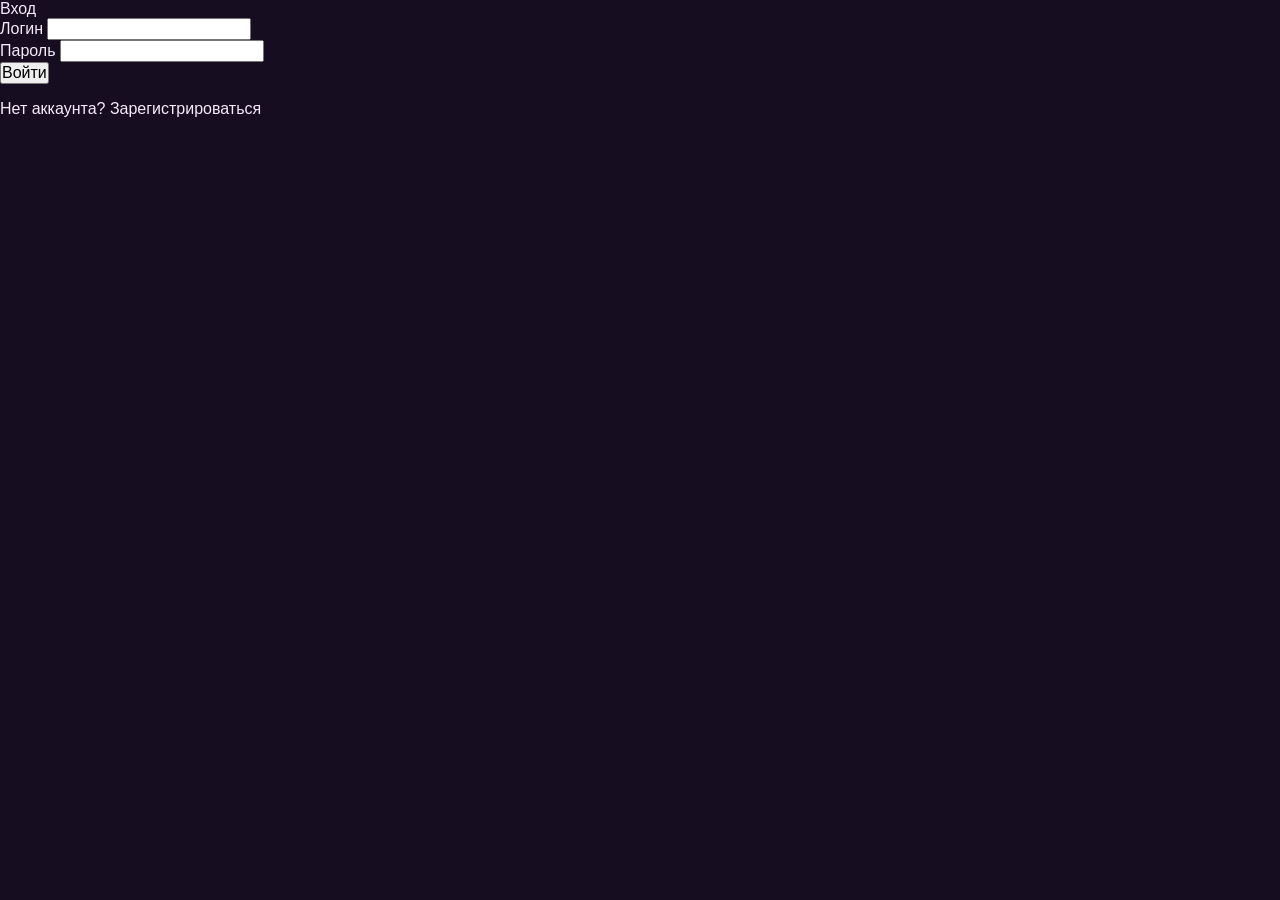
==== static/login.html @ 77241087 "initial project" ====
<!DOCTYPE html>
<html lang="ru">
<head>
    <meta charset="UTF-8">
    <meta name="viewport" content="width=device-width, initial-scale=1.0">
    <link rel="stylesheet" href="/static/css/style.css">
    <title>Вход</title>
</head>


<body>
    <main>
        <p>Вход</p>

        <form class="login-form" id="login-form">
            <div class="input">
                <label for="username">Логин</label>
                <input
                    type="text"
                    id="username"
                    name="username"
                    required
                >
            </div>

            <div class="input">
                <label for="password">Пароль</label>
                <input
                    type="password"
                    id="password"
                    name="password"
                    required
                >
            </div>

            <button class="button-login" type="submit">Войти</button>
        </form>

        <p id="message"></p>

        <p>
            Нет аккаунта?
            <a href="/static/register.html">Зарегистрироваться</a>
        </p>
    </main>

    <script src="/static/js/login.js"></script>
</body>
</html>
---- static/css/style.css ----
/* ---------- Общие настройки ---------- */

* {
    box-sizing: border-box;
    margin: 0;
    padding: 0;
}

:root {
    --background: #160d20;
    --sidebar: #21132e;
    --card: #2c1b3a;
    --card-light: #382247;
    --accent: #d85be8;
    --accent-hover: #eb7af4;
    --text: #f5eafa;
    --muted: #ad9bb8;
    --border: #493354;
}

body {
    font-family: Arial, sans-serif;
    background: var(--background);
    color: var(--text);
    min-height: 100vh;
}

button,
input,
select {
    font: inherit;
}

button {
    cursor: pointer;
}

a {
    color: inherit;
    text-decoration: none;
}

/* ---------- Общая структура ---------- */

.app-layout {
    display: flex;
    min-height: 100vh;
}

/* ---------- Боковая панель ---------- */

.sidebar {
    width: 240px;
    min-width: 240px;
    height: 100vh;
    position: sticky;
    top: 0;
    background: var(--sidebar);
    border-right: 1px solid var(--border);
    padding: 28px 20px;
    display: flex;
    flex-direction: column;
}

.sidebar-profile {
    display: flex;
    align-items: center;
    gap: 12px;
    font-weight: bold;
    margin-bottom: 45px;
    overflow-wrap: anywhere;
}

.user-avatar {
    width: 42px;
    height: 42px;
    border-radius: 50%;
    background: var(--accent);
    display: flex;
    align-items: center;
    justify-content: center;
    font-weight: bold;
    flex-shrink: 0;
}

.sidebar-nav {
    display: flex;
    flex-direction: column;
    gap: 12px;
}

.nav-link {
    padding: 13px 15px;
    border-radius: 10px;
    color: var(--muted);
    transition: 0.2s;
}

.nav-link:hover,
.nav-link.active {
    background: var(--card-light);
    color: var(--accent-hover);
}

.logout-button {
    margin-top: auto;
    padding: 13px;
    border: 1px solid var(--border);
    border-radius: 10px;
    background: transparent;
    color: var(--text);
}

.logout-button:hover {
    background: var(--card-light);
}

/* ---------- Основная область ---------- */

.main-content {
    flex: 1;
    min-width: 0;
    padding: 32px;
}

/* ---------- Приветственный баннер ---------- */

.hello-banner {
    background: linear-gradient(120deg, #382047, #54275f);
    border: 1px solid var(--border);
    border-radius: 18px;
    padding: 30px;
    margin-bottom: 24px;
}

.hello-banner h1 {
    font-size: 28px;
    margin-bottom: 10px;
}

.hello-banner p {
    color: var(--muted);
}

/* ---------- Статистика ---------- */

.stats-section {
    display: grid;
    grid-template-columns: repeat(4, minmax(0, 1fr));
    gap: 16px;
    margin-bottom: 24px;
}

.stats-card {
    background: var(--card);
    border: 1px solid var(--border);
    border-radius: 14px;
    padding: 20px;
    min-width: 0;
}

.stats-p-min {
    color: var(--muted);
    font-size: 13px;
    margin-bottom: 12px;
}

.stats-card h2 {
    color: var(--accent-hover);
    font-size: 27px;
}

/* ---------- Поиск и фильтры ---------- */

.toolbar {
    display: flex;
    gap: 12px;
    margin-bottom: 28px;
}

.toolbar input,
.toolbar select {
    min-width: 0;
    padding: 12px 14px;
    background: var(--card);
    border: 1px solid var(--border);
    border-radius: 10px;
    color: var(--text);
    outline: none;
}

.toolbar input {
    flex: 1;
}

.toolbar select {
    flex: 0 1 180px;
}

.toolbar input:focus,
.toolbar select:focus {
    border-color: var(--accent);
}

.toolbar button {
    padding: 12px 18px;
    background: var(--accent);
    color: white;
    border: none;
    border-radius: 10px;
    white-space: nowrap;
}

.toolbar button:hover {
    background: var(--accent-hover);
}

/* ---------- Коллекция и топ ---------- */

.collection-layout {
    display: grid;
    grid-template-columns: minmax(0, 1fr) 240px;
    gap: 24px;
    align-items: start;
}

.games-section,
.top-section {
    min-width: 0;
}

.games-section h2,
.top-section h2 {
    font-size: 20px;
    margin-bottom: 18px;
}

.top-section {
    background: var(--card);
    border: 1px solid var(--border);
    border-radius: 14px;
    padding: 18px;
}

.top-section > p {
    color: var(--muted);
    font-size: 13px;
    margin-bottom: 16px;
}

/* ---------- Сетка игр ---------- */

.games-grid {
    display: grid;
    grid-template-columns: repeat(4, minmax(0, 1fr));
    gap: 16px;
}

#message {
    color: var(--muted);
    margin-bottom: 16px;
}

/* ---------- Адаптивность ---------- */

@media (max-width: 1100px) {
    .games-grid {
        grid-template-columns: repeat(3, minmax(0, 1fr));
    }

    .collection-layout {
        grid-template-columns: minmax(0, 1fr) 210px;
    }
}

@media (max-width: 850px) {
    .sidebar {
        width: 190px;
        min-width: 190px;
    }

    .main-content {
        padding: 20px;
    }

    .stats-section {
        grid-template-columns: repeat(2, minmax(0, 1fr));
    }

    .collection-layout {
        grid-template-columns: 1fr;
    }

    .top-section {
        order: -1;
    }

    .games-grid {
        grid-template-columns: repeat(2, minmax(0, 1fr));
    }

    .toolbar {
        flex-wrap: wrap;
    }

    .toolbar input {
        flex-basis: 100%;
    }
}

@media (max-width: 600px) {
    .app-layout {
        flex-direction: column;
    }

    .sidebar {
        width: 100%;
        min-width: 0;
        height: auto;
        position: static;
        padding: 15px;
    }

    .sidebar-profile {
        margin-bottom: 15px;
    }

    .sidebar-nav {
        flex-direction: row;
        flex-wrap: wrap;
    }

    .nav-link {
        padding: 10px;
        font-size: 13px;
    }

    .logout-button {
        margin-top: 15px;
    }

    .main-content {
        padding: 16px;
    }

    .hello-banner {
        padding: 22px;
    }

    .hello-banner h1 {
        font-size: 23px;
    }

    .toolbar {
        flex-direction: column;
    }

    .toolbar input,
    .toolbar select,
    .toolbar button {
        width: 100%;
        flex: auto;
    }

    .games-grid {
        grid-template-columns: repeat(2, minmax(0, 1fr));
        gap: 10px;
    }
}

@media (max-width: 360px) {
    .stats-section {
        gap: 8px;
    }

    .stats-card {
        padding: 13px;
    }

    .stats-card h2 {
        font-size: 22px;
    }
}
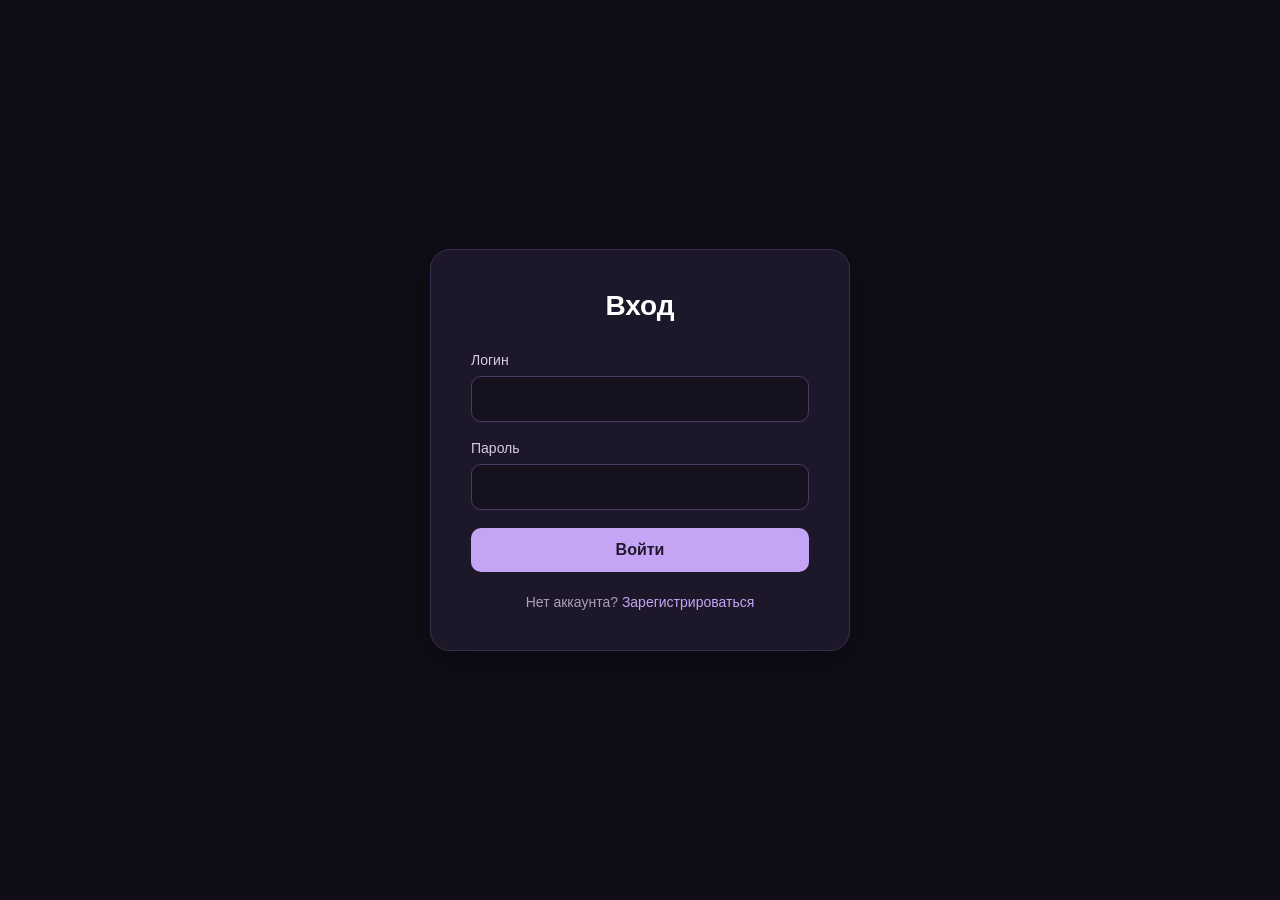
==== commit 98ef9caf: "Обновление проекта" ====
--- a/static/login.html
+++ b/static/login.html
@@ -8,13 +8,13 @@
 </head>
 
 
-<body>
+<body class="auth-page">
     <main>
         <p>Вход</p>
 
-        <form class="login-form" id="login-form">
+        <form class="login-form" id="login-form" autocomplete="off">
             <div class="input">
-                <label for="username">Логин</label>
+                <label for="username" autocomplete="off">Логин</label>
                 <input
                     type="text"
                     id="username"
@@ -24,7 +24,7 @@
             </div>
 
             <div class="input">
-                <label for="password">Пароль</label>
+                <label for="password" autocomplete="new-password">Пароль</label>
                 <input
                     type="password"
                     id="password"
--- a/static/css/style.css
+++ b/static/css/style.css
@@ -1,5 +1,4 @@
 
-/* ---------- Общие настройки ---------- */
 
 * {
     box-sizing: border-box;
@@ -41,14 +40,11 @@
     text-decoration: none;
 }
 
-/* ---------- Общая структура ---------- */
-
 .app-layout {
     display: flex;
     min-height: 100vh;
 }
 
-/* ---------- Боковая панель ---------- */
 
 .sidebar {
     width: 240px;
@@ -116,15 +112,12 @@
     background: var(--card-light);
 }
 
-/* ---------- Основная область ---------- */
-
 .main-content {
     flex: 1;
     min-width: 0;
     padding: 32px;
 }
 
-/* ---------- Приветственный баннер ---------- */
 
 .hello-banner {
     background: linear-gradient(120deg, #382047, #54275f);
@@ -143,7 +136,7 @@
     color: var(--muted);
 }
 
-/* ---------- Статистика ---------- */
+
 
 .stats-section {
     display: grid;
@@ -171,7 +164,6 @@
     font-size: 27px;
 }
 
-/* ---------- Поиск и фильтры ---------- */
 
 .toolbar {
     display: flex;
@@ -216,7 +208,6 @@
     background: var(--accent-hover);
 }
 
-/* ---------- Коллекция и топ ---------- */
 
 .collection-layout {
     display: grid;
@@ -249,7 +240,6 @@
     margin-bottom: 16px;
 }
 
-/* ---------- Сетка игр ---------- */
 
 .games-grid {
     display: grid;
@@ -262,7 +252,6 @@
     margin-bottom: 16px;
 }
 
-/* ---------- Адаптивность ---------- */
 
 @media (max-width: 1100px) {
     .games-grid {
@@ -382,3 +371,501 @@
         font-size: 22px;
     }
 }
+
+
+.modal-overlay {
+    position: fixed;
+    inset: 0;
+    background: rgba(0, 0, 0, 0.75);
+    display: flex;
+    justify-content: center;
+    align-items: center;
+    z-index: 1000;
+    padding: 20px;
+}
+
+#add-game-form[hidden] {
+    display: none;
+}
+
+.modal-window {
+    background: #2b1938;
+    border: 1px solid #59366b;
+    border-radius: 18px;
+    padding: 30px;
+    width: 100%;
+    max-width: 500px;
+    max-height: 90vh;
+    overflow-y: auto;
+    box-shadow: 0 10px 40px rgba(0, 0, 0, 0.5);
+}
+
+.modal-window h2 {
+    color: #ffffff;
+    margin-top: 0;
+    margin-bottom: 25px;
+    text-align: center;
+}
+
+
+.modal-window input,
+.modal-window textarea,
+.modal-window select {
+    width: 100%;
+    box-sizing: border-box;
+    padding: 12px;
+    margin-bottom: 14px;
+    background: #1c1025;
+    color: white;
+    border: 1px solid #59366b;
+    border-radius: 9px;
+    font-size: 14px;
+}
+
+.modal-window textarea {
+    min-height: 90px;
+    resize: vertical;
+}
+
+
+.modal-window button {
+    padding: 12px 18px;
+    margin: 5px;
+    border: none;
+    border-radius: 9px;
+    background: #d64de5;
+    color: white;
+    cursor: pointer;
+    font-size: 14px;
+}
+
+.modal-window button:hover {
+    background: #e56cf0;
+}
+
+@media (max-width: 480px) {
+    .modal-window {
+        padding: 20px;
+    }
+}
+
+
+.modal-window input[type="number"]::-webkit-inner-spin-button,
+.modal-window input[type="number"]::-webkit-outer-spin-button {
+    -webkit-appearance: none;
+    margin: 0;
+}
+
+.modal-window input[type="number"] {
+    -moz-appearance: textfield;
+    appearance: textfield;
+}
+
+
+/* Карточка игры */
+.game-card {
+    background: var(--card);
+    border: 1px solid var(--border);
+    border-radius: 16px;
+    overflow: hidden;
+    position: relative;
+    transition: transform 0.2s, border-color 0.2s;
+}
+
+.game-card:hover {
+    transform: translateY(-4px);
+    border-color: var(--accent);
+}
+
+/* Обложка */
+.game-cover {
+    height: 190px;
+    position: relative;
+    background: linear-gradient(135deg, #382047, #7b328b, #d85be8);
+    display: flex;
+    align-items: center;
+    justify-content: center;
+    overflow: hidden;
+}
+
+.game-cover-placeholder {
+    font-size: 48px;
+    opacity: 0.7;
+}
+
+/* Платформа на обложке */
+.platform-label {
+    position: absolute;
+    top: 12px;
+    right: 12px;
+    padding: 6px 10px;
+    background: rgba(22, 13, 32, 0.85);
+    border: 1px solid var(--border);
+    border-radius: 8px;
+    font-size: 12px;
+}
+
+/* Информация об игре */
+.game-info {
+    padding: 16px;
+    position: relative;
+}
+
+.game-title {
+    font-size: 17px;
+    margin-bottom: 6px;
+    overflow-wrap: anywhere;
+}
+
+.game-genre {
+    color: var(--muted);
+    font-size: 13px;
+    margin-bottom: 12px;
+}
+
+.game-status {
+    display: inline-block;
+    padding: 5px 10px;
+    border-radius: 7px;
+    font-size: 12px;
+    margin-bottom: 16px;
+    background: #493354;
+}
+
+/* Нижняя строка карточки */
+.game-meta {
+    display: flex;
+    align-items: center;
+    gap: 14px;
+    color: var(--muted);
+    font-size: 13px;
+}
+
+.game-menu {
+    margin-left: auto;
+    position: relative;
+}
+
+.game-menu-button {
+    background: transparent;
+    border: none;
+    color: var(--text);
+    font-size: 24px;
+    cursor: pointer;
+    padding: 0 4px;
+}
+
+.game-menu-content {
+    display: none;
+    position: absolute;
+    right: 0;
+    bottom: 100%;
+    min-width: 150px;
+    background: var(--card-light);
+    border: 1px solid var(--border);
+    border-radius: 10px;
+    padding: 6px;
+    z-index: 10;
+}
+
+.game-menu.open .game-menu-content {
+    display: block;
+}
+
+.game-menu-content button {
+    display: block;
+    width: 100%;
+    padding: 9px;
+    background: transparent;
+    border: none;
+    color: var(--text);
+    text-align: left;
+    border-radius: 6px;
+}
+
+.game-menu-content button:hover {
+    background: var(--card);
+}
+
+/* Цвета статусов игр */
+.game-status {
+    font-weight: 600;
+}
+
+.game-status.status-not-started {
+    background: #45404f;
+    color: #c4bdce;
+}
+
+.game-status.status-playing {
+    background: #49306b;
+    color: #d5aaff;
+}
+
+.game-status.status-completed {
+    background: #244d3b;
+    color: #8de0ad;
+}
+
+.game-status.status-dropped {
+    background: #572d39;
+    color: #ff9eae;
+}
+.game-cover-image {
+    width: 100%;
+    height: 100%;
+    object-fit: cover;
+    display: block;
+}
+.rawg-result {
+    display: flex;
+    align-items: center;
+    gap: 12px;
+    width: 100%;
+    padding: 8px;
+    text-align: left;
+}
+
+.rawg-result img {
+    width: 60px;
+    height: 80px;
+    object-fit: cover;
+    flex-shrink: 0;
+    border-radius: 6px;
+}
+
+#rawg-results {
+    max-height: 300px;
+    overflow-y: auto;
+}
+
+.top-game-item {
+    display: flex;
+    align-items: center;
+    gap: 12px;
+    padding: 10px;
+    margin-bottom: 10px;
+    background: rgba(255, 255, 255, 0.04);
+    border-radius: 10px;
+}
+
+.top-game-image {
+    width: 55px;
+    height: 70px;
+    object-fit: cover;
+    border-radius: 6px;
+    flex-shrink: 0;
+}
+
+.top-game-info {
+    display: flex;
+    flex-direction: column;
+    gap: 6px;
+    min-width: 0;
+}
+
+.top-game-title {
+    font-size: 14px;
+    font-weight: 600;
+    overflow-wrap: anywhere;
+}
+
+.top-game-rating {
+    color: #ffca55;
+    font-size: 13px;
+}
+
+
+/* Авторизация и регистрация */
+
+body.auth-page {
+    min-height: 100vh;
+    margin: 0;
+    display: flex;
+    justify-content: center;
+    align-items: center;
+    padding: 20px;
+    box-sizing: border-box;
+    background: #100d18;
+}
+
+.auth-page main {
+    width: 100%;
+    max-width: 420px;
+    padding: 40px;
+    box-sizing: border-box;
+    background: #1d1829;
+    border: 1px solid #39304d;
+    border-radius: 20px;
+    box-shadow: 0 10px 40px rgba(0, 0, 0, 0.4);
+}
+
+.auth-page main > p:first-child {
+    margin: 0 0 30px;
+    text-align: center;
+    color: #ffffff;
+    font-size: 28px;
+    font-weight: 700;
+}
+
+.auth-page .login-form {
+    display: flex;
+    flex-direction: column;
+    gap: 18px;
+}
+
+.auth-page .input {
+    display: flex;
+    flex-direction: column;
+    gap: 8px;
+}
+
+.auth-page label {
+    color: #d5cbe8;
+    font-size: 14px;
+}
+
+.auth-page input {
+    width: 100%;
+    padding: 13px 15px;
+    box-sizing: border-box;
+    border: 1px solid #493c60;
+    border-radius: 10px;
+    background: #15111f;
+    color: white;
+    outline: none;
+}
+
+.auth-page input:focus {
+    border-color: #c4a5f5;
+}
+
+.auth-page .button-login {
+    padding: 13px;
+    border: none;
+    border-radius: 10px;
+    background: #c4a5f5;
+    color: #21172e;
+    font-size: 16px;
+    font-weight: 600;
+    cursor: pointer;
+    transition: background 0.2s;
+}
+
+.auth-page .button-login:hover {
+    background: #d4bcff;
+}
+
+.auth-page main > p:last-child {
+    margin-top: 22px;
+    text-align: center;
+    color: #aaa0ba;
+    font-size: 14px;
+}
+
+.auth-page a {
+    color: #c4a5f5;
+    text-decoration: none;
+}
+
+.auth-page a:hover {
+    text-decoration: underline;
+}
+
+.auth-page #message {
+    color: #ff8caa;
+    text-align: center;
+}
+/* Страница авторизации и регистрации */
+
+.auth-page {
+    min-height: 100vh;
+    display: flex;
+    justify-content: center;
+    align-items: center;
+    background: #100d18;
+    padding: 20px;
+}
+
+.auth-container {
+    width: 100%;
+    max-width: 420px;
+    padding: 40px;
+    background: #1d1829;
+    border: 1px solid #39304d;
+    border-radius: 20px;
+    box-shadow: 0 10px 40px rgba(0, 0, 0, 0.4);
+}
+
+.auth-title {
+    text-align: center;
+    color: #ffffff;
+    font-size: 28px;
+    margin-bottom: 30px;
+}
+
+.auth-form {
+    display: flex;
+    flex-direction: column;
+    gap: 18px;
+}
+
+.auth-form .input {
+    display: flex;
+    flex-direction: column;
+    gap: 8px;
+}
+
+.auth-form label {
+    color: #d5cbe8;
+    font-size: 14px;
+}
+
+.auth-form input {
+    padding: 13px 15px;
+    border: 1px solid #493c60;
+    border-radius: 10px;
+    background: #15111f;
+    color: white;
+    outline: none;
+}
+
+.auth-form input:focus {
+    border-color: #c4a5f5;
+}
+
+.auth-button {
+    padding: 13px;
+    border: none;
+    border-radius: 10px;
+    background: #c4a5f5;
+    color: #21172e;
+    font-size: 16px;
+    font-weight: 600;
+    cursor: pointer;
+}
+
+.auth-button:hover {
+    background: #d4bcff;
+}
+
+.auth-footer {
+    text-align: center;
+    color: #aaa0ba;
+    margin-top: 22px;
+    font-size: 14px;
+}
+
+.auth-footer a {
+    color: #c4a5f5;
+    text-decoration: none;
+}
+
+.auth-footer a:hover {
+    text-decoration: underline;
+}
+
+#message {
+    color: #ff8caa;
+    text-align: center;
+}
